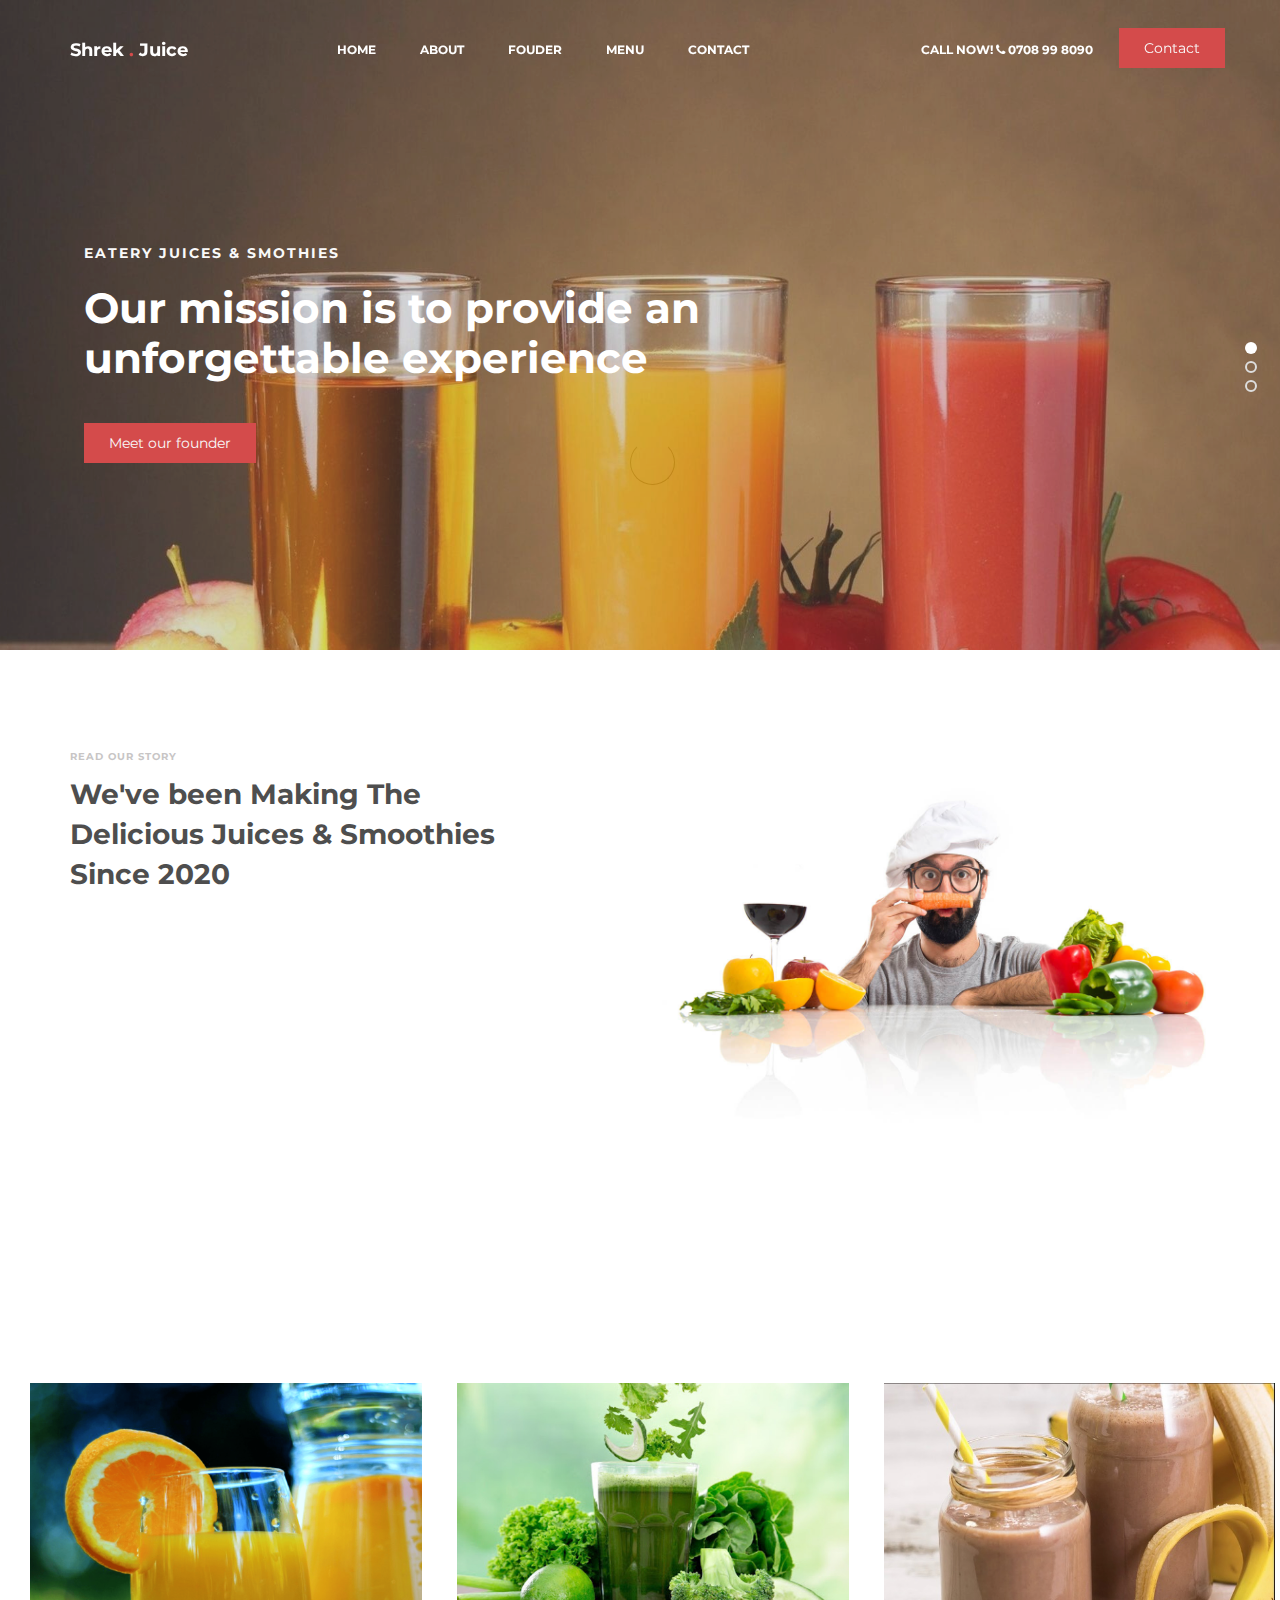
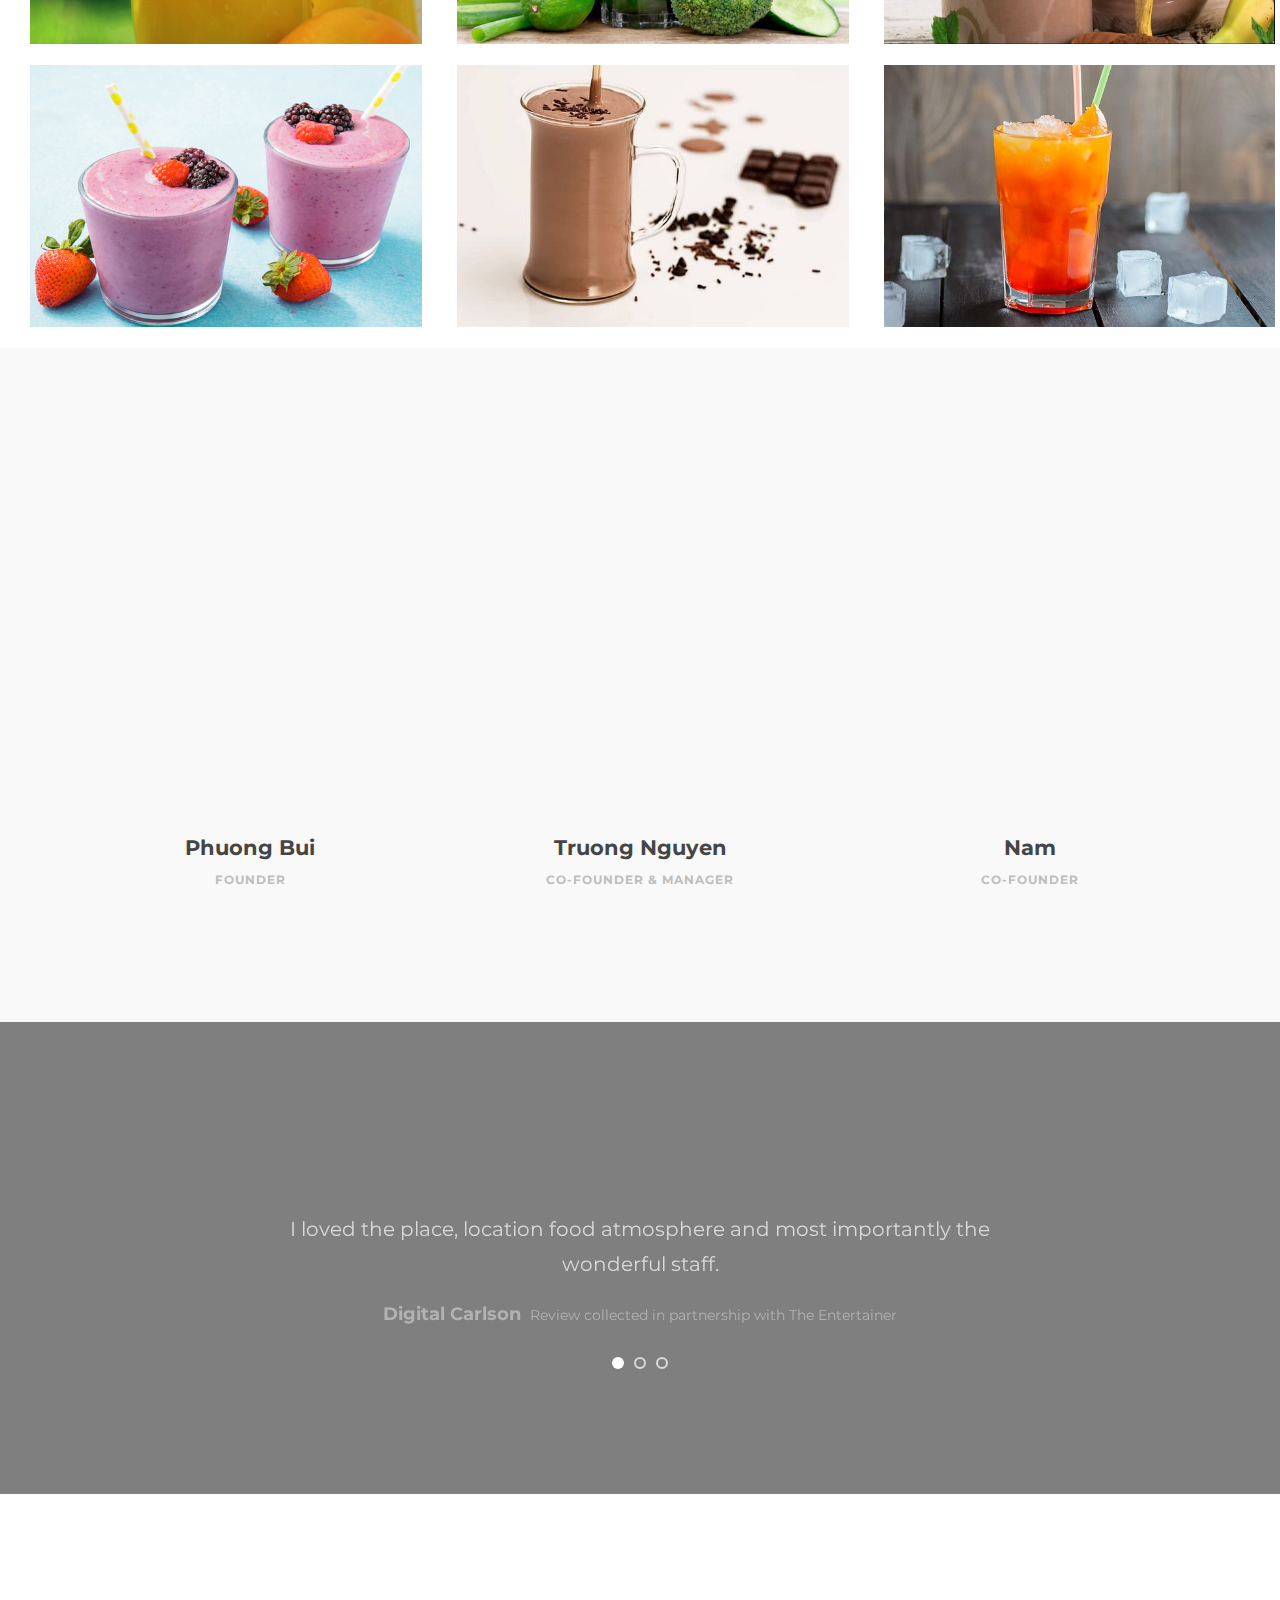
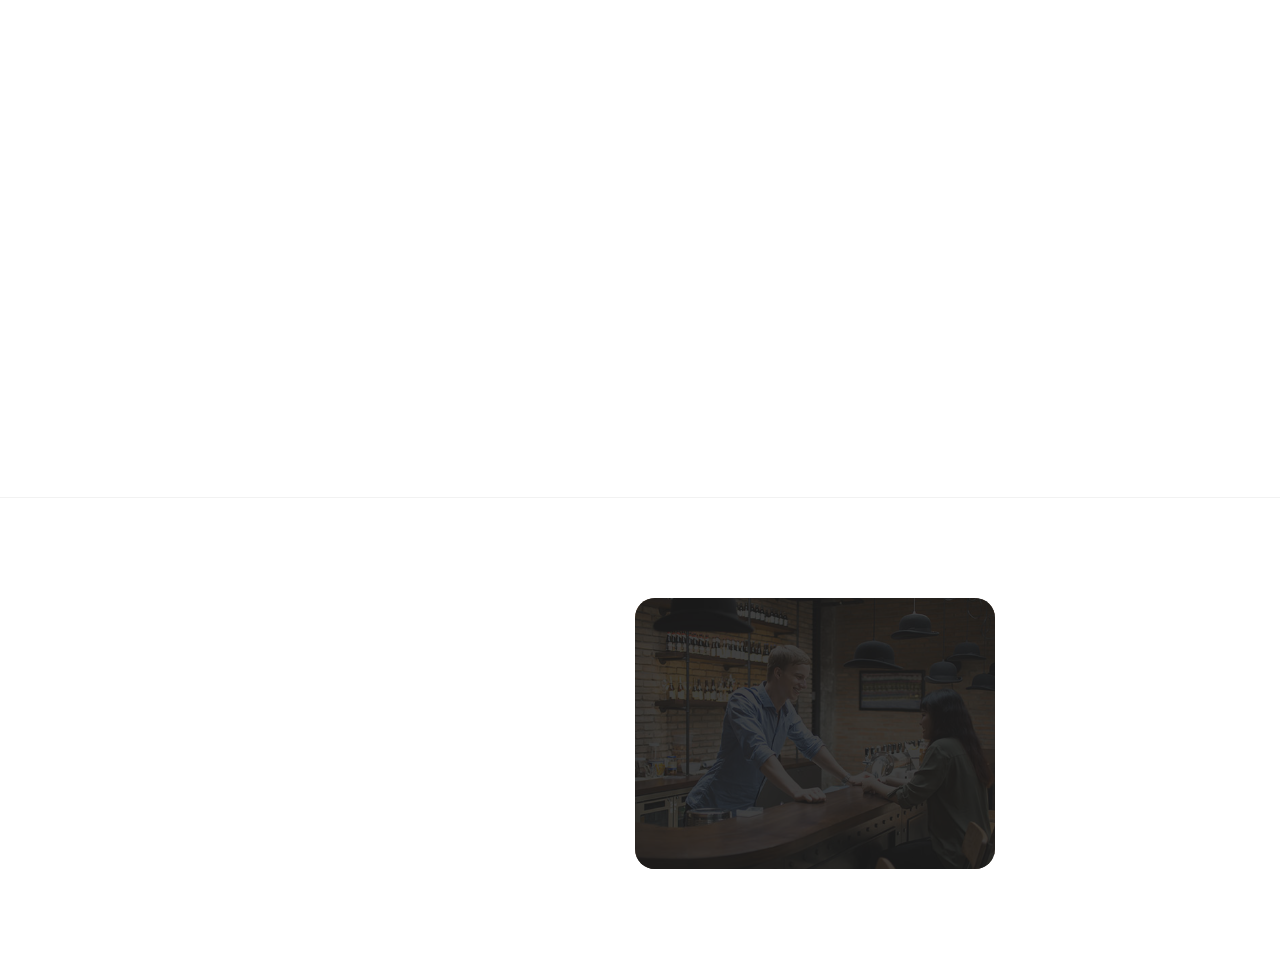
==== index.html @ e8991a2f "update lan 1 , Jan 18-2021" ====
<!DOCTYPE html>
<html lang="en">

<head>

    <title>Eatery Juices and Smoothies</title>
    <!-- 

Eatery Cafe Template 

http://www.templatemo.com/tm-515-eatery

-->
    <meta charset="UTF-8">
    <meta http-equiv="X-UA-Compatible" content="IE=Edge">
    <meta name="description" content="">
    <meta name="keywords" content="">
    <meta name="author" content="">
    <meta name="viewport" content="width=device-width, initial-scale=1, maximum-scale=1">

    <link rel="stylesheet" href="css/bootstrap.min.css">
    <link rel="stylesheet" href="css/font-awesome.min.css">
    <link rel="stylesheet" href="css/animate.css">
    <link rel="stylesheet" href="css/owl.carousel.css">
    <link rel="stylesheet" href="css/owl.theme.default.min.css">
    <link rel="stylesheet" href="css/magnific-popup.css">

    <!-- MAIN CSS -->
    <link rel="stylesheet" href="css/templatemo-style.css">

</head>

<body>

    <!-- PRE LOADER -->
    <section class="preloader">
        <div class="spinner">

            <span class="spinner-rotate"></span>

        </div>
    </section>


    <!-- MENU -->
    <section class="navbar custom-navbar navbar-fixed-top" role="navigation">
        <div class="container">

            <div class="navbar-header">
                <button class="navbar-toggle" data-toggle="collapse" data-target=".navbar-collapse">
                    <span class="icon icon-bar"></span>
                    <span class="icon icon-bar"></span>
                    <span class="icon icon-bar"></span>
                </button>

                <!-- lOGO TEXT HERE -->
                <a href="index.html" class="navbar-brand">Shrek <span>.</span> Juice</a>
            </div>

            <!-- MENU LINKS -->
            <div class="collapse navbar-collapse">
                <ul class="nav navbar-nav navbar-nav-first">
                    <li><a href="#home" class="smoothScroll">Home</a></li>
                    <li><a href="#about" class="smoothScroll">About</a></li>
                    <li><a href="#team" class="smoothScroll">Fouder</a></li>
                    <li><a href="#menu" class="smoothScroll">Menu</a></li>
                    <li><a href="#contact" class="smoothScroll">Contact</a></li>
                </ul>

                <ul class="nav navbar-nav navbar-right">
                    <li><a href="#">Call Now! <i class="fa fa-phone"></i> 0708 99 8090</a></li>
                    <a href="#footer" class="section-btn">Contact</a>
                </ul>
            </div>

        </div>
    </section>


    <!-- HOME -->
    <section id="home" class="slider" data-stellar-background-ratio="0.5">
        <div class="row">

            <div class="owl-carousel owl-theme">
                <div class="item item-first">
                    <div class="caption">
                        <div class="container">
                            <div class="col-md-8 col-sm-12">
                                <h3>Eatery Juices &amp; Smothies</h3>
                                <h1>Our mission is to provide an unforgettable experience</h1>
                                <a href="#team" class="section-btn btn btn-default smoothScroll">Meet our founder</a>
                            </div>
                        </div>
                    </div>
                </div>

                <div class="item item-second">
                    <div class="caption">
                        <div class="container">
                            <div class="col-md-8 col-sm-12">
                                <h3>Your Perfect Choice</h3>
                                <h1>The best Juice &amp; Smothies can be here too!</h1>
                                <a href="#menu" class="section-btn btn btn-default smoothScroll">Discover menu</a>
                            </div>
                        </div>
                    </div>
                </div>

                <div class="item item-third">
                    <div class="caption">
                        <div class="container">
                            <div class="col-md-8 col-sm-12">
                                <h3>New Restaurant in Town</h3>
                                <h1>Enjoy our special menus every Sunday and Friday</h1>
                                <a href="#contact" class="section-btn btn btn-default smoothScroll">Reservation</a>
                            </div>
                        </div>
                    </div>
                </div>
            </div>

        </div>
    </section>


    <!-- ABOUT -->
    <section id="about" data-stellar-background-ratio="0.5">
        <div class="container">
            <div class="row">

                <div class="col-md-6 col-sm-12">
                    <div class="about-info">
                        <div class="section-title wow fadeInUp" data-wow-delay="0.2s">
                            <h4>Read our story</h4>
                            <h2>We've been Making The Delicious Juices &amp; Smoothies Since 2020</h2>
                        </div>

                        <div class="wow fadeInUp" data-wow-delay="0.4s">
                            <p>At Shrek Juice,</p>
                            <p>We are more than just juice. We offer a variety of juices, smoothies, protein shakes,
                                mock tails and a variety of other healthy balanced juice options to support your healthy
                                lifestyle on the go. </p>
                            <p>We believe in the purity of produce. After all, it was mother nature herself that
                                provided us the cornucopia of colorful, nutritious juice.</p>
                        </div>
                    </div>
                </div>

                <div class="col-md-6 col-sm-12">
                    <div class="wow fadeInUp about-image" data-wow-delay="0.6s">
                        <img src="images/about-image.jpg" class="img-responsive" alt="">
                    </div>
                </div>

            </div>
        </div>
    </section>

    <!-- MENU-->
    <section id="menu" data-stellar-background-ratio="0.5">
        <div class="container">
            <div class="row">

                <div class="col-md-12 col-sm-12">
                    <div class="section-title wow fadeInUp" data-wow-delay="0.1s">
                        <h2>Our Menus</h2>
                        <h4>Juices Time &amp; Smoothies</h4>
                    </div>
                </div>

                <div class="col-md-4 col-sm-6">
                    <!-- MENU THUMB -->
                    <div class="menu-thumb">
                        <a href="juice.html">
                            <img src="images/fruitjuice.png" class="img-responsive" alt="">

                            <div class="menu-info">
                                <div class="menu-item">
                                    <h3>Fruit Juice</h3>
                                    <p>Orange / Tomato / Carrot</p>
                                </div>
                            </div>
                        </a>
                    </div>
                </div>

                <div class="col-md-4 col-sm-6">
                    <!-- MENU THUMB -->
                    <div class="menu-thumb">
                        <a href="Vegetables Juice.html">
                            <img src="images/vegetablejuice.jpg" class="img-responsive" alt="">

                            <div class="menu-info">
                                <div class="menu-item">
                                    <h3>Vegetables Juice</h3>
                                    <p>Lettuce / Watercress / Celery</p>
                                </div>
                            </div>
                        </a>
                    </div>
                </div>



                <div class="col-md-4 col-sm-6">
                    <!-- MENU THUMB -->
                    <div class="menu-thumb">
                        <a href="Protein.html">
                            <img src="images/proteinshake.jpg" class="img-responsive" alt="">

                            <div class="menu-info">
                                <div class="menu-item">
                                    <h3>Protein Shake</h3>
                                    <p>Chocolate Peanut Butter / Orange Dreamsicle</p>
                                </div>
                            </div>
                        </a>
                    </div>
                </div>

                <div class="col-md-4 col-sm-6">
                    <!-- MENU THUMB -->
                    <div class="menu-thumb">
                        <a href="Smoothie.html">
                            <img src="images/smothie.png" class="img-responsive" alt="">

                            <div class="menu-info">
                                <div class="menu-item">
                                    <h3>Smoothie</h3>
                                    <p>Strawberry / Banana / Avocado</p>
                                </div>
                                <div class="menu-price">
                                    <span>$34</span>
                                </div>
                            </div>
                        </a>
                    </div>
                </div>

                <div class="col-md-4 col-sm-6">
                    <!-- MENU THUMB -->
                    <div class="menu-thumb">
                        <a href="chocolate.html">
                            <img src="images/chocolate1.jpg" class="img-responsive" alt="">

                            <div class="menu-info">
                                <div class="menu-item">
                                    <h3>Chocolate Juice</h3>
                                    <p>Peppermint Hot Chocolate / Gingerbread Hot Cocoa</p>
                                </div>
                                <div class="menu-price">
                                    <span>$46</span>
                                </div>
                            </div>
                        </a>
                    </div>
                </div>

                <div class="col-md-4 col-sm-6">
                    <!-- MENU THUMB -->
                    <div class="menu-thumb">
                        <a href="moctaik.html" >
                            <img src="images/mocktail1.jpg" class="img-responsive" alt="">

                            <div class="menu-info">
                                <div class="menu-item">
                                    <h3>Mocktail</h3>
                                    <p>Cinderella / Virgin Mary / Bellini</p>
                                </div>
                                <div class="menu-price">
                                    <span>$30</span>
                                </div>
                            </div>
                        </a>
                    </div>
                </div>


            </div>
        </div>
    </section>

    <!-- TEAM -->
    <section id="team" data-stellar-background-ratio="0.5">
        <div class="container">
            <div class="row">

                <div class="col-md-12 col-sm-12">
                    <div class="section-title wow fadeInUp" data-wow-delay="0.1s">
                        <h2>Meet our founders</h2>
                        <h4>They are nice &amp; friendly</h4>
                    </div>
                </div>

                <div class="col-md-4 col-sm-4">
                    <div class="team-thumb wow fadeInUp" data-wow-delay="0.2s">
                        <img src="images/my.jpg" class="img-responsive" alt="" style="width: 100%;">
                        <div class="team-hover">
                            <div class="team-item">
                                <h4>Everyone says that I am a very active and energetic</h4>
                                <ul class="social-icon">
                                    <li><a href="#" class="fa fa-linkedin-square"></a></li>
                                    <li><a href="#" class="fa fa-envelope-o"></a></li>
                                </ul>
                            </div>
                        </div>
                    </div>
                    <div class="team-info">
                        <h3>Phuong Bui</h3>
                        <p>Founder</p>
                    </div>
                </div>

                <div class="col-md-4 col-sm-4">
                    <div class="team-thumb wow fadeInUp" data-wow-delay="0.4s">
                        <img src="images/truong1.jpg" class="img-responsive" alt="" style="width: 100%;">
                        <div class="team-hover">
                            <div class="team-item">
                                <h4>Will definitely improve myself,work more hard to pursue a dream</h4>
                                <ul class="social-icon">
                                    <li><a href="#" class="fa fa-instagram"></a></li>
                                    <li><a href="#" class="fa fa-flickr"></a></li>
                                </ul>
                            </div>
                        </div>
                    </div>
                    <div class="team-info">
                        <h3>Truong Nguyen</h3>
                        <p>Co-Founder &amp; Manager</p>
                    </div>
                </div>

                <div class="col-md-4 col-sm-4">
                    <div class="team-thumb wow fadeInUp" data-wow-delay="0.6s">
                        <img src="images/nam1.jpg" class="img-responsive" alt="" style="width: 100%;">
                        <div class="team-hover">
                            <div class="team-item">
                                <h4>Careful and hard-working </h4>
                                <ul class="social-icon">
                                    <li><a href="#" class="fa fa-github"></a></li>
                                    <li><a href="#" class="fa fa-google"></a></li>
                                </ul>
                            </div>
                        </div>
                    </div>
                    <div class="team-info">
                        <h3>Nam</h3>
                        <p>Co-Founder</p>
                    </div>
                </div>

            </div>
        </div>
    </section>


    <!-- Feedback -->
    <section id="testimonial" data-stellar-background-ratio="0.5">
        <div class="overlay"></div>
        <div class="container">
            <div class="row">

                <div class="col-md-12 col-sm-12">
                    <div class="section-title wow fadeInUp" data-wow-delay="0.1s">
                        <h2>Feedback</h2>
                    </div>
                </div>

                <div class="col-md-offset-2 col-md-8 col-sm-12">
                    <div class="owl-carousel owl-theme">
                        <div class="item">
                            <p>I loved the place, location food atmosphere and most importantly the wonderful staff.</p>
                            <div class="tst-author">
                                <h4>Digital Carlson</h4>
                                <span>Review collected in partnership with The Entertainer</span>
                            </div>
                        </div>

                        <div class="item">
                            <p>Staff was very courteous and understood how to deal with customers very well.</p>
                            <div class="tst-author">
                                <h4>Johnny Stephen</h4>
                                <span>This review is the subjective opinion of a TripAdvisor member</span>
                            </div>
                        </div>

                        <div class="item">
                            <p>When everywhere else was a disappointment this place is family friendly with kids
                                amusement and great juice for adults.</p>
                            <div class="tst-author">
                                <h4>Jessie White</h4>
                                <span>Farriers International All Day Dining Restaurant</span>
                            </div>
                        </div>

                    </div>
                </div>

            </div>
        </div>
    </section>


    <!-- CONTACT -->
    <section id="contact" data-stellar-background-ratio="0.5">
        <div class="container">
            <div class="row">
                <!-- How to change your own map point
            1. Go to Google Maps
            2. Click on your location point
            3. Click "Share" and choose "Embed map" tab
            4. Copy only URL and paste it within the src="" field below
	-->
                <div class="wow fadeInUp col-md-6 col-sm-12" data-wow-delay="0.4s">
                    <div id="google-map">
                        <iframe
                            src="https://www.google.com/maps/embed?pb=!1m18!1m12!1m3!1d3919.3193500366874!2d106.66408561525233!3d10.78683479231452!2m3!1f0!2f0!3f0!3m2!1i1024!2i768!4f13.1!3m3!1m2!1s0x31752ed2392c44df%3A0xd2ecb62e0d050fe9!2sFPT-Aptech%20Computer%20Education%20HCM!5e0!3m2!1svi!2s!4v1609267641602!5m2!1svi!2s"
                            allowfullscreen></iframe>
                    </div>
                </div>

                <div class="col-md-6 col-sm-12">

                    <div class="col-md-12 col-sm-12">
                        <div class="section-title wow fadeInUp" data-wow-delay="0.1s">
                            <h2>Contact Us</h2>
                        </div>
                    </div>

                    <!-- CONTACT FORM -->
                    <form action="#" method="post" class="wow fadeInUp" id="contact-form" role="form"
                        data-wow-delay="0.8s">

                        <!-- IF MAIL SENT SUCCESSFUL  // connect this with custom JS -->
                        <h6 class="text-success">Your message has been sent successfully.</h6>

                        <!-- IF MAIL NOT SENT -->
                        <h6 class="text-danger">E-mail must be valid and message must be longer than 1 character.</h6>

                        <div class="col-md-6 col-sm-6">
                            <input type="text" class="form-control" id="cf-name" name="name" placeholder="Full name">
                        </div>

                        <div class="col-md-6 col-sm-6">
                            <input type="email" class="form-control" id="cf-email" name="email"
                                placeholder="Email address">
                        </div>

                        <div class="col-md-12 col-sm-12">
                            <input type="text" class="form-control" id="cf-subject" name="subject"
                                placeholder="Subject">

                            <textarea class="form-control" rows="6" id="cf-message" name="message"
                                placeholder="Tell about your project"></textarea>

                            <button type="submit" class="form-control" id="cf-submit" name="submit">Send
                                Message</button>
                        </div>
                    </form>
                </div>

            </div>
        </div>
    </section>


    <!-- FOOTER -->
    <footer id="footer" data-stellar-background-ratio="0.5">
        <div class="container">
            <div class="row">

                <div class="col-md-3 col-sm-8">
                    <div class="footer-info">
                        <div class="section-title">
                            <h2 class="wow fadeInUp" data-wow-delay="0.2s">Find us</h2>
                        </div>
                        <address class="wow fadeInUp" data-wow-delay="0.4s">
                            <p>590 Cách Mạng Tháng Tám,<br> Phường 11, Quận 3, Thành phố Hồ Chí Minh 723564</p>
                        </address>
                    </div>
                </div>

                <div class="col-md-3 col-sm-8">
                    <div class="footer-info">
                        <div class="section-title">
                            <h2 class="wow fadeInUp" data-wow-delay="0.2s">Reservation</h2>
                        </div>
                        <address class="wow fadeInUp" data-wow-delay="0.4s">
                            <p>0708-99-8090 | 08-9999-3674</p>
                            <p><a href="shrekjuice@company.com">shrekjuice@company.com</a></p>
                            <p>LINE: 1900 1221 | 24/7 </p>
                        </address>
                    </div>
                </div>

                <div class="col-md-4 col-sm-8">
                    <div class="footer-info footer-open-hour">
                        <div class="section-title">
                            <h2 class="wow fadeInUp" data-wow-delay="0.2s">Open Hours</h2>
                        </div>
                        <div class="wow fadeInUp" data-wow-delay="0.4s">
                            <p>Monday: Closed</p>
                            <div>
                                <strong>Tuesday to Friday</strong>
                                <p>7:00 AM - 9:00 PM</p>
                            </div>
                            <div>
                                <strong>Saturday - Sunday</strong>
                                <p>11:00 AM - 10:00 PM</p>
                            </div>
                        </div>
                    </div>
                </div>

                <div class="col-md-2 col-sm-4">
                    <ul class="wow fadeInUp social-icon" data-wow-delay="0.4s">
                        <li><a href="#" class="fa fa-facebook-square" attr="facebook icon"></a></li>
                        <li><a href="#" class="fa fa-twitter"></a></li>
                        <li><a href="#" class="fa fa-instagram"></a></li>
                        <li><a href="#" class="fa fa-google"></a></li>
                    </ul>

                    <div class="wow fadeInUp copyright-text" data-wow-delay="0.8s">
                        <p><br>Copyright &copy; 2020 <br>Shrek Juice Co-op
                        </p>
                    </div>
                </div>

            </div>
        </div>
    </footer>


    <!-- SCRIPTS -->
    <script src="js/jquery.js"></script>
    <script src="js/bootstrap.min.js"></script>
    <script src="js/jquery.stellar.min.js"></script>
    <script src="js/wow.min.js"></script>
    <script src="js/owl.carousel.min.js"></script>
    <script src="js/jquery.magnific-popup.min.js"></script>
    <script src="js/smoothscroll.js"></script>
    <script src="js/custom.js"></script>

</body>

</html>
---- css/templatemo-style.css ----
/*

Eatery Cafe Template 

http://www.templatemo.com/tm-515-eatery

*/

  @import url('https://fonts.googleapis.com/css?family=Montserrat:400,700');

  body {
    background: #ffffff;
    font-family: 'Montserrat', sans-serif;
    overflow-x: hidden;
  }



  /*---------------------------------------
     TYPOGRAPHY              
  -----------------------------------------*/

  h1,h2,h3,h4,h5,h6 {
    font-weight: bold;
    line-height: inherit;
  }

  h1 {
    color: #252525;
    font-size: 3em;
    line-height: 50px;
  }

  h2 {
    color: #353535;
    font-size: 2em;
    padding-bottom: 10px;
  }

  h3 {
    font-size: 1.5em;
    margin-bottom: 0;
  }

  h3,
  h3 a {
    color: #454545;
  }

  p {
    color: #757575;
    font-size: 14px;
    font-weight: normal;
    line-height: 24px;
  }



  /*---------------------------------------
     GENERAL               
  -----------------------------------------*/

  html{
    -webkit-font-smoothing: antialiased;
  }

  a {
    color: #252525;
    -webkit-transition: 0.5s;
    transition: 0.5s;
    text-decoration: none !important;
  }

  a:hover, a:active, a:focus {
    color: #ce3232;
    outline: none;
  }

  ::-webkit-scrollbar{
    width: 8px;
    height: 8px;
  }

  ::-webkit-scrollbar-thumb {
    cursor: pointer;
    background: #000000;
  }

  .section-title {
    padding-bottom: 40px;
  }

  .section-title h2 {
    margin: 0;
  }

  .section-title h4 {
    color: #bfbdbd;
    font-size: 10px;
    letter-spacing: 1px;
    text-transform: uppercase;
    margin-top: 0;
  }

  .overlay {
    background: rgba(0,0,0,0.5);
    position: absolute;
    top: 0;
    right: 0;
    bottom: 0;
    left: 0;
    width: 100%;
    height: 100%;
  }

  section {
    position: relative;
    padding: 100px 0;
  }

  #team, 
  #menu,
  #testimonial {
    text-align: center;
  }

  .about-image img,
  .team-thumb img {
    width: 100%;
  }
  
  #google-map iframe {
    border: 0;
    width: 100%;
    height: 390px;
  }



  /*---------------------------------------
     BUTTONS               
  -----------------------------------------*/

  .section-btn {
    background: #ce3232;
    border-radius: 0;
    border: 0;
    color: #f9f9f9;
    font-size: inherit;
    font-weight: normal;
    padding: 10px 25px;
    transition: 0.5s 0.2s;
  }



  /*---------------------------------------
       PRE LOADER              
  -----------------------------------------*/

  .preloader {
    position: fixed;
    top: 0;
    left: 0;
    width: 100%;
    height: 100%;
    z-index: 99999;
    display: flex;
    flex-flow: row nowrap;
    justify-content: center;
    align-items: center;
    background: none repeat scroll 0 0 #ffffff;
  }

  .spinner {
    border: 1px solid transparent;
    border-radius: 3px;
    position: relative;
  }

  .spinner:before {
    content: '';
    box-sizing: border-box;
    position: absolute;
    top: 50%;
    left: 50%;
    width: 45px;
    height: 45px;
    margin-top: -10px;
    margin-left: -10px;
    border-radius: 50%;
    border: 1px solid #575757;
    border-top-color: #ffffff;
    animation: spinner .9s linear infinite;
  }

  @-webkit-@keyframes spinner {
    to {transform: rotate(360deg);}
  }

  @keyframes spinner {
    to {transform: rotate(360deg);}
  }



  /*---------------------------------------
      MENU              
  -----------------------------------------*/

  .custom-navbar {
    border: none;
    margin-bottom: 0;
    padding: 25px 0;
  }

  .custom-navbar .navbar-brand {
    color: #ffffff;
    font-size: 18px;
    font-weight: bold;
  }

  .custom-navbar .navbar-brand span {
    color: #ce3232;
  }

  .top-nav-collapse {
    background: #ffffff;
  }

  .custom-navbar .navbar-nav.navbar-nav-first {
    margin-left: 8em;
  }

  .custom-navbar .navbar-nav.navbar-right li a {
    padding-right: 12px;
    padding-left: 12px;
  }

  .custom-navbar .navbar-nav.navbar-right .section-btn {
    display: inline-block;
    margin: 0.2em 0 0 1em;
  }

  .custom-navbar .navbar-nav.navbar-right .section-btn:hover {
    background: #292929;
    color: #ffffff;
  }

  .custom-navbar .navbar-nav.navbar-right .section-btn:focus {
    color: #ffffff;
  }

  .custom-navbar .navbar-nav.navbar-right .section-btn a {
    padding: 10px 25px;
  }

  .custom-navbar .nav .section-btn a:hover {
    color: #ffffff;
  }

  .custom-navbar .nav li a {
    font-size: 12px;
    font-weight: bold;
    color: #ffffff;
    padding-right: 22px;
    padding-left: 22px;
    text-transform: uppercase;
  }

  .custom-navbar .nav li a:hover {
    background: transparent;
    color: #ce3232;
  }

  .custom-navbar .navbar-nav > li > a:hover,
  .custom-navbar .navbar-nav > li > a:focus {
    background-color: transparent;
  }

  .custom-navbar .nav li.active > a {
    background-color: transparent;
    color: #ce3232;
  }

  .custom-navbar .navbar-toggle {
    border: none;
    padding-top: 10px;
  }

  .custom-navbar .navbar-toggle {
    background-color: transparent;
  }

  .custom-navbar .navbar-toggle .icon-bar {
    background: #252525;
    border-color: transparent;
  }

  @media(min-width:768px) {
    .custom-navbar {
      border-bottom: 0;
      background: 0 0; 
    }

    .custom-navbar.top-nav-collapse {
      background: #ffffff;
      -webkit-box-shadow: 0 1px 30px rgba(0, 0, 0, 0.1);
      -moz-box-shadow: 0 1px 30px rgba(0, 0, 0, 0.1);
      box-shadow: 0 1px 30px rgba(0, 0, 0, 0.1);
      padding: 12px 0;
    }

    .top-nav-collapse .navbar-brand {
      color: #454545;
    }

    .top-nav-collapse .nav li a {
      color: #575757;
    }

    .top-nav-collapse .nav .section-btn a {
      color: #ffffff;
    }
  }



  /*---------------------------------------
      HOME              
  -----------------------------------------*/

  #home {
    padding: 0;
  }

  #home h1 {
    color: #ffffff;
    padding-bottom: 30px;
  }

  #home h3 {
    color: #f9f9f9;
    font-size: 14px;
    line-height: inherit;
    letter-spacing: 2px;
    text-transform: uppercase;
    margin: 0;
  }

  @media (min-width: 768px) {
    .slider .col-md-8 {
      padding-left: 0;
    }
  }

  .slider .owl-dots {
    position: absolute;
    top: 50%;
    right: 2em;
    justify-content: center;
  }

  .owl-theme .owl-dots .owl-dot {
    display: block;
  }

  .owl-theme .owl-dots .owl-dot span {
    width: 12px;
    height: 12px;
    margin: 7px 10px;
    border: 2px solid #d9d9d9;
    background: transparent;
    display: block;
    -webkit-backface-visibility: visible;
    transition: opacity 200ms ease;
    border-radius: 30px;
  }

  .owl-theme .owl-dots .owl-dot.active span, .owl-theme .owl-dots .owl-dot:hover span {
    background-color: #ffffff;
    border-color: transparent;
  }

  .slider .caption {
    display: flex;
    justify-content: center;
    flex-direction: column;
    text-align: left;
    background-color: rgba(20,20,20,0.2);
    height: 100%;
    color: #fff;
    cursor: e-resize;
    padding: 4em 0 0 2em;
  }

  .slider .item {
    background-position: inherit;
    background-repeat: no-repeat;
    background-attachment: local;
    background-size: cover;
    height: 650px;
  }

  .slider .item-first {
    background-image: url(../images/silder-1.jpg);
  }

  .slider .item-second {
    background-image: url(../images/slider-3.jpg);
  }

  .slider .item-third {
    background-image: url(../images/orange-juice.jpg);
  }

  .slider .item-second .section-btn {
    background: #292929;
  }

  .slider .item-second .section-btn:hover {
    background: #ffffff;
  }

  .slider .item-third .section-btn {
    background: transparent;
    border: 1px solid #ffffff;
  }

  .slider .item-third .section-btn:hover,
  .slider .item-third .section-btn:focus {
    background: #ce3232;
    border-color: transparent;
    color: #ffffff;
  }



  /*---------------------------------------
      ABOUT              
  -----------------------------------------*/

  #about {
    padding-bottom: 0;
  }

  .about-info {
    padding: 0 6em 5em 0;
  }

  .about-info .section-title {
    padding-bottom: 20px;
  }

  .about-image {
    position: absolute;
  }



  /*---------------------------------------
      TEAM              
  -----------------------------------------*/

  #team {
    background: #f9f9f9;
  }

  .team-thumb {
    position: relative;
    overflow: hidden;
    cursor: pointer;
  }

  .team-info {
    padding: 10px 30px 20px 30px;
  }

  .team-thumb .team-hover {
    position: absolute;
    background: #1c1c1c;
    width: 100%;
    height: 100%;
    top: 0;
    right: 0;
    bottom: 0;
    left: 0;
    text-align: center;
    opacity: 0;
    transform: translateY(100%);
    transition: 0.5s 0.2s;
  }

  .team-thumb:hover .team-hover {
    opacity: 0.95;
    transition-delay: 0.3s;
    transform: translateY(0);
  }

  .team-thumb img { width: 50%;
    transition: 0.5s 0.2s;
  }

  .team-thumb:hover img {
    transform: scale(1.2);
  }

  .team-thumb .social-icon li a {
    background: #292929;
    border-radius: 100%;
    width: 50px;
    height: 50px;
    line-height: 50px;
    color: #d9d9d9;
    font-size: 20px;
    margin: 15px 5px 0 5px;
  }

  .team-thumb .team-item {
    position: absolute;
    top: 50%;
    left: 50%;
    -webkit-transform: translate(-50%,-50%);
    -moz-transform: translate(-50%,-50%);
    transform: translate(-50%,-50%);
  }

  .team-item h4 {
    color: #ffffff;
  }

  .team-info p {
    color: #bfbdbd;
    font-size: 12px;
    font-weight: bold;
    letter-spacing: 1px;
    text-transform: uppercase;
    margin-top: 5px;
  }



  /*---------------------------------------
     MENU              
  -----------------------------------------*/

  #menu {
    padding-bottom: 0;
  }

  #menu .container {
    width: 100%;
  }

  #menu .col-md-4 {
    margin: 0;
    padding: 0;
  }

  .menu-thumb img {
    margin-left: 7%;
    margin-bottom: 5%;
    width: 90%;
    transition: 0.5s;
  }

  .menu-thumb:hover img {
    transform: scale(1.15);
  }

  #menu .menu-thumb {
    overflow: hidden;
    position: relative;
    cursor: pointer;
    width: 102%;
  }

  .menu-thumb .menu-info {
    position: absolute;
    top: 60%;
    left: 0px;
    right: 0px;
    bottom: 0px;
    text-align: left;
    padding: 25px 30px;
    transition: 0.5s 0.2s;
  }

  .menu-info .menu-item {
    float: left;
  }

  .menu-info .menu-price {
    float: right;
  }

  .menu-info .menu-price span {
    font-size: 20px;
    font-weight: bold;
    line-height: normal;
    display: block;
    margin-top: 10px;
  }

  .menu-thumb .menu-info h3,
  .menu-thumb .menu-info p,
  .menu-thumb .menu-info span {
    transform: translateY(100%);
    opacity: 0;
    display: block;
    transition: 0.5s 0.2s;
    color: #ffffff;
    z-index: 2;
    position: relative;
  }

  .menu-thumb .menu-info h3 {
    margin-top: 0;
  }

  .menu-thumb .menu-info p {
    color: #d9d9d9;
    text-transform: uppercase;
    font-size: 10px;
    font-weight: bold;
    letter-spacing: 1px;
  }

  .menu-thumb:hover .menu-info h3,
  .menu-thumb:hover .menu-info p,
  .menu-thumb:hover .menu-info span {
    transform: translateY(0px);
    opacity: 1;
  }

  .menu-thumb:hover .menu-info {
    background: rgba(0,0,0,0.8);
  }



  /*---------------------------------------
      TESTIMONIAL             
  -----------------------------------------*/

  #testimonial {
    background: url('../images/feedback1.jpg') center center no-repeat;
    background-size: cover;
  }

  #testimonial .owl-dots {
    position: relative;
    top: 0;
    right: 0;
    justify-content: center;
  }

  #testimonial .owl-theme .owl-dots .owl-dot,
  #testimonial .owl-theme .owl-dots .owl-dot span {
    display: inline-block;
  }

  #testimonial .owl-theme .owl-dots .owl-dot span {
    margin: 20px 5px;
  }

  #testimonial h2 {
    color: #ffffff;
  }

  #testimonial p,
  .tst-author h4,
  .tst-author span {
    display: inline;
  }

  #testimonial p {
    color: #d9d9d9;
    font-size: 20px;
    line-height: 35px;
  }

  .tst-author {
    margin-top: 20px;
  }

  .tst-author h4,
  .tst-author span {
    color: #b2b2b2;
  }

  .tst-author span {
    margin-left: 5px;
  }



  /*---------------------------------------
      CONTACT             
  -----------------------------------------*/

  #contact .section-title {
    padding-bottom: 0;
  }

  #contact .text-success,
  #contact .text-danger {
    display: none;
  }

  #contact .form-control {
    background: transparent;
    border: 0;
    border-bottom: 1px solid #dddddd;
    border-radius: 0;
    box-shadow: none;
    font-size: 14px;
    font-weight: normal;
    margin-bottom: 15px;
    transition: all ease-in-out 0.4s;
  }

  #contact .form-control:hover,
  #contact .form-control:focus {
    border-bottom-color: #c9c9c9;
  }

  #contact input {
    height: 55px;
  }

  #contact button#cf-submit {
    background: #ce3232;
    border-radius: 0;
    border: 0;
    color: #ffffff;
    font-weight: bold;
    height: 50px;
  }

  #contact button#cf-submit:hover {
    background: #292929;
    color: #ffffff;
  }



  /*---------------------------------------
     FOOTER              
  -----------------------------------------*/

  footer {
    border-top: 1px solid rgba(0,0,0,0.05);
    padding: 120px 0;
    padding-bottom: 80px;
  }

  footer .section-title {
    padding-bottom: 10px;
  }

  footer h2 {
    font-size: 20px;
  }

  footer a,
  footer p {
    color: #909090;
  }

  footer strong {
    color: #d9d9d9;
  }

  footer address p {
    margin-bottom: 0;
  }

  .footer-info,
  footer .social-icon {
    margin-top: 20px;
  }

  .footer-open-hour {
    background: #ce3232;
    background: url('../images/footer-open-hour-bg.jpg') center center no-repeat;
    background-size: cover;
    border-radius: 20px;
    margin-top: 0;
    padding: 40px 0 40px 80px;
    overflow: hidden;
    position: relative;
    z-index: 22;
    right: 20px;
    bottom: 20px;
  }

  .footer-open-hour::after {
    background: rgba(29,29,29,0.85);
    content: "";
    position: absolute;
    top: 0;
    right: 0;
    bottom: 0;
    left: 0;
    width: 100%;
    height: 100%;
    z-index: -2222;
  }

  .footer-open-hour h2 {
    color: #ffffff;
  }

  .footer-open-hour p {
    color: #d9d9d9;
  }

  .footer-open-hour strong {
    color: #f9f9f9;
  }



  /*---------------------------------------
     SOCIAL ICON              
  -----------------------------------------*/

  .social-icon {
    position: relative;
    padding: 0;
    margin: 0;
  }

  .social-icon li {
    display: inline-block;
    list-style: none;
    margin-bottom: 5px;
  }

  .social-icon li a {
    border-radius: 100px;
    color: #ce3232;
    font-size: 15px;
    width: 35px;
    height: 35px;
    line-height: 35px;
    text-decoration: none;
    text-align: center;
    transition: all 0.4s ease-in-out;
    position: relative;
  }

  .social-icon li a:hover {
    background: #ce3232;
    color: #ffffff;
  }



  /*---------------------------------------
     RESPONSIVE STYLES              
  -----------------------------------------*/

  @media screen and (max-width: 1170px) {
    .custom-navbar .navbar-nav.navbar-nav-first {
      margin-left: inherit;
    }
  }


  @media only screen and (max-width: 1200px) {
    .about-info {
      padding-right: 0;
    }

    .about-image {
      position: relative;
    }
  }


  @media only screen and (max-width: 992px) {
    section {
      padding: 60px 0;
    }

    .custom-navbar .section-btn {
      margin-left: 1em;
    }

    .slider .item {
      background-position: center;
    }

    .about-info {
      padding: 0;
    }

    .team-info {
      margin-bottom: 50px;
    }

    #menu .menu-thumb {
      width: 103%;
    }

    #testimonial {
      background-position: 50% 0 !important;
    }

    #google-map,
    .footer-info {
      margin-bottom: 50px;
    }
  }


  @media only screen and (min-width: 768px) and (max-width: 991px) {
    .custom-navbar .nav li a {
      padding-right: 10px;
      padding-left: 10px;
    }
  }

  @media only screen and (max-width: 767px) {
    h1 {
      font-size: 2.5em;
    }

    h1,h2,h3 {
      line-height: normal;
    }

    .custom-navbar {
      background: #ffffff;
      -webkit-box-shadow: 0 1px 30px rgba(0, 0, 0, 0.1);
      -moz-box-shadow: 0 1px 30px rgba(0, 0, 0, 0.1);
      box-shadow: 0 1px 30px rgba(0, 0, 0, 0.1);
      padding: 10px 0;
      text-align: center;
    }

    .custom-navbar .nav li a {
      line-height: normal;
      padding: 10px;
    }

    .custom-navbar .navbar-brand,
    .top-nav-collapse .navbar-brand {
      color: #252525;
      font-weight: 600;
    }

    .custom-navbar .nav li a,
    .top-nav-collapse .nav li a {
      color: #575757;
    }

    .custom-navbar .navbar-nav.navbar-right li {
      display: inline-block;
    }

    .custom-navbar .navbar-nav.navbar-right .section-btn {
      display: block !important;
      width: 50%;
      margin: 10px auto 10px auto;
      padding: 10px;
    }

    .custom-navbar .section-btn a {
      color: #ffffff !important;
    }

    .slider .caption {
      padding: 0;
    }

    .menu-thumb .menu-info {
      top: 80%;
    }

    footer {
      padding: 60px 0;
      padding-bottom: 60px;
    }

    .footer-open-hour {
      right: 0;
      bottom: 0;
      margin-top: 30px;
    }
  }


  @media only screen and (max-width: 580px) {
    h1 {
      font-size: 2.1em;
    }

    h2 {
      font-size: 1.8em;
    }

    .menu-thumb .menu-info {
      top: 60%;
    }
  }
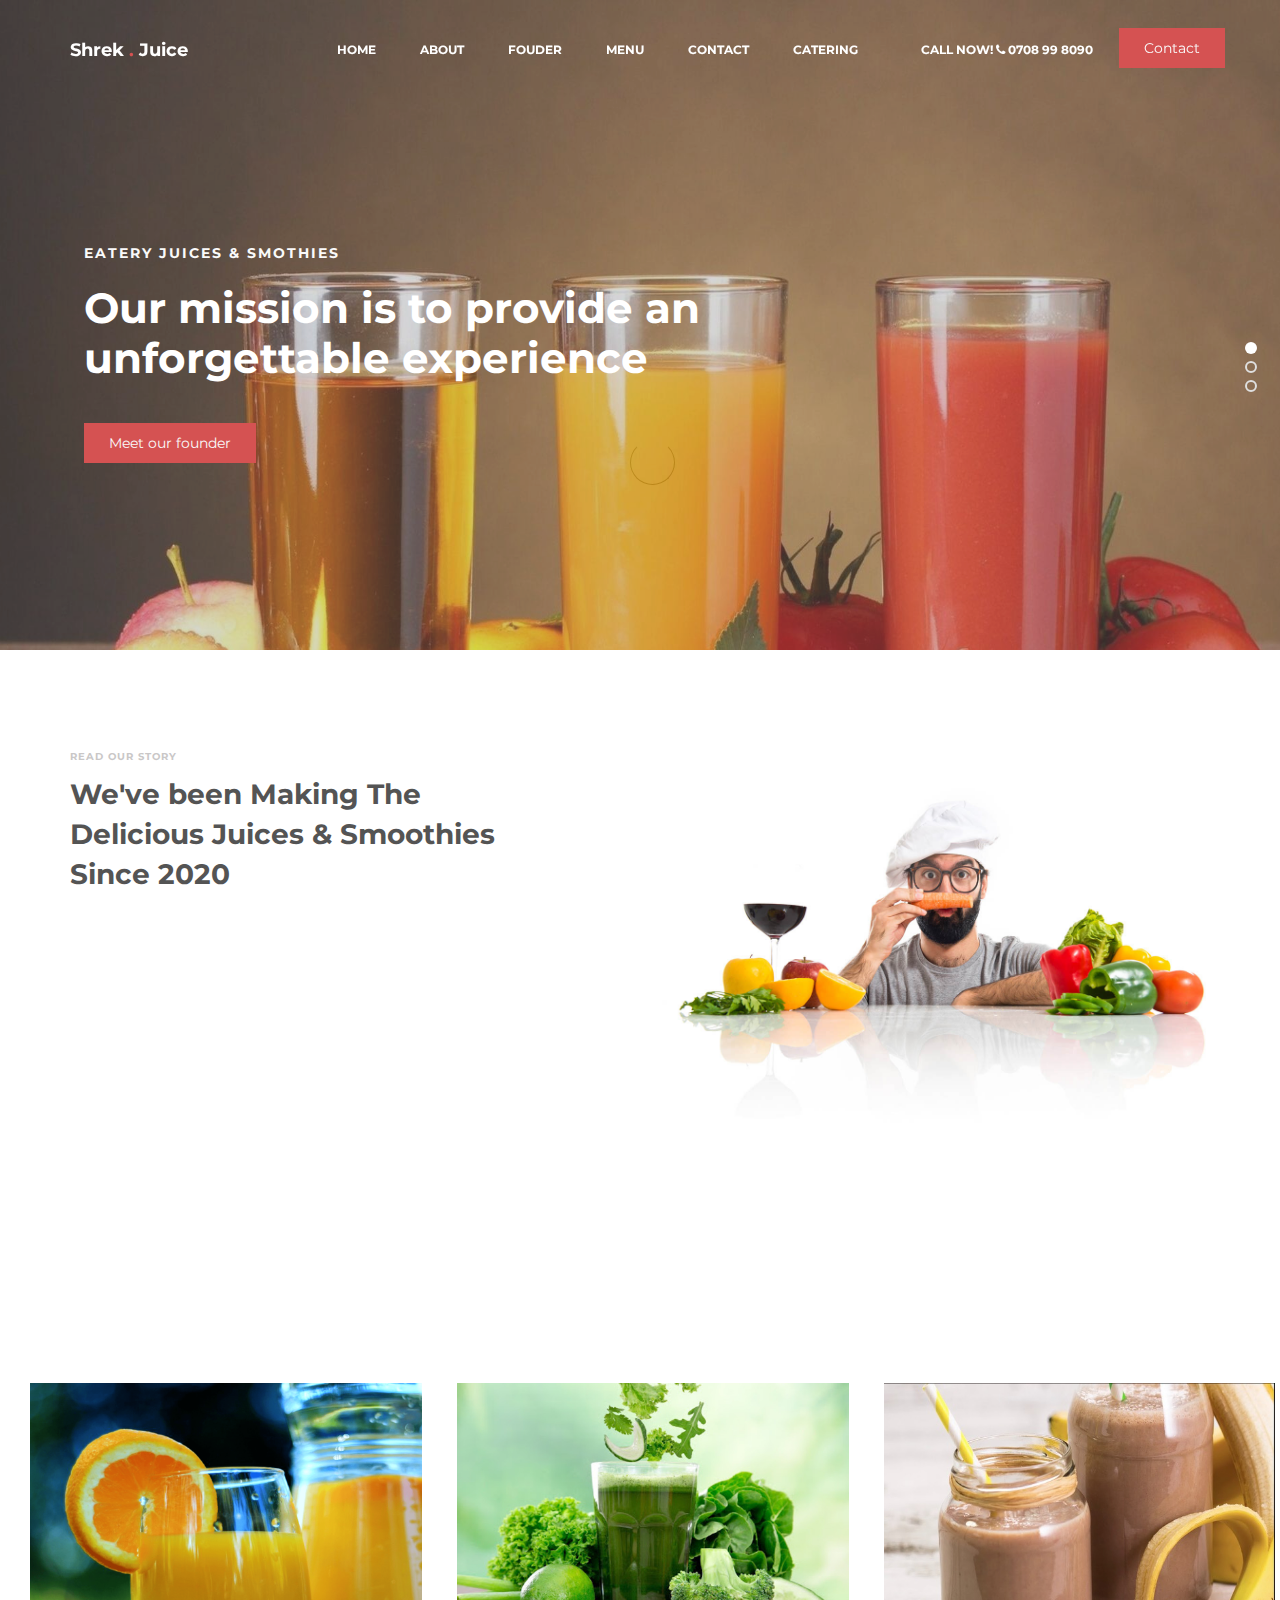
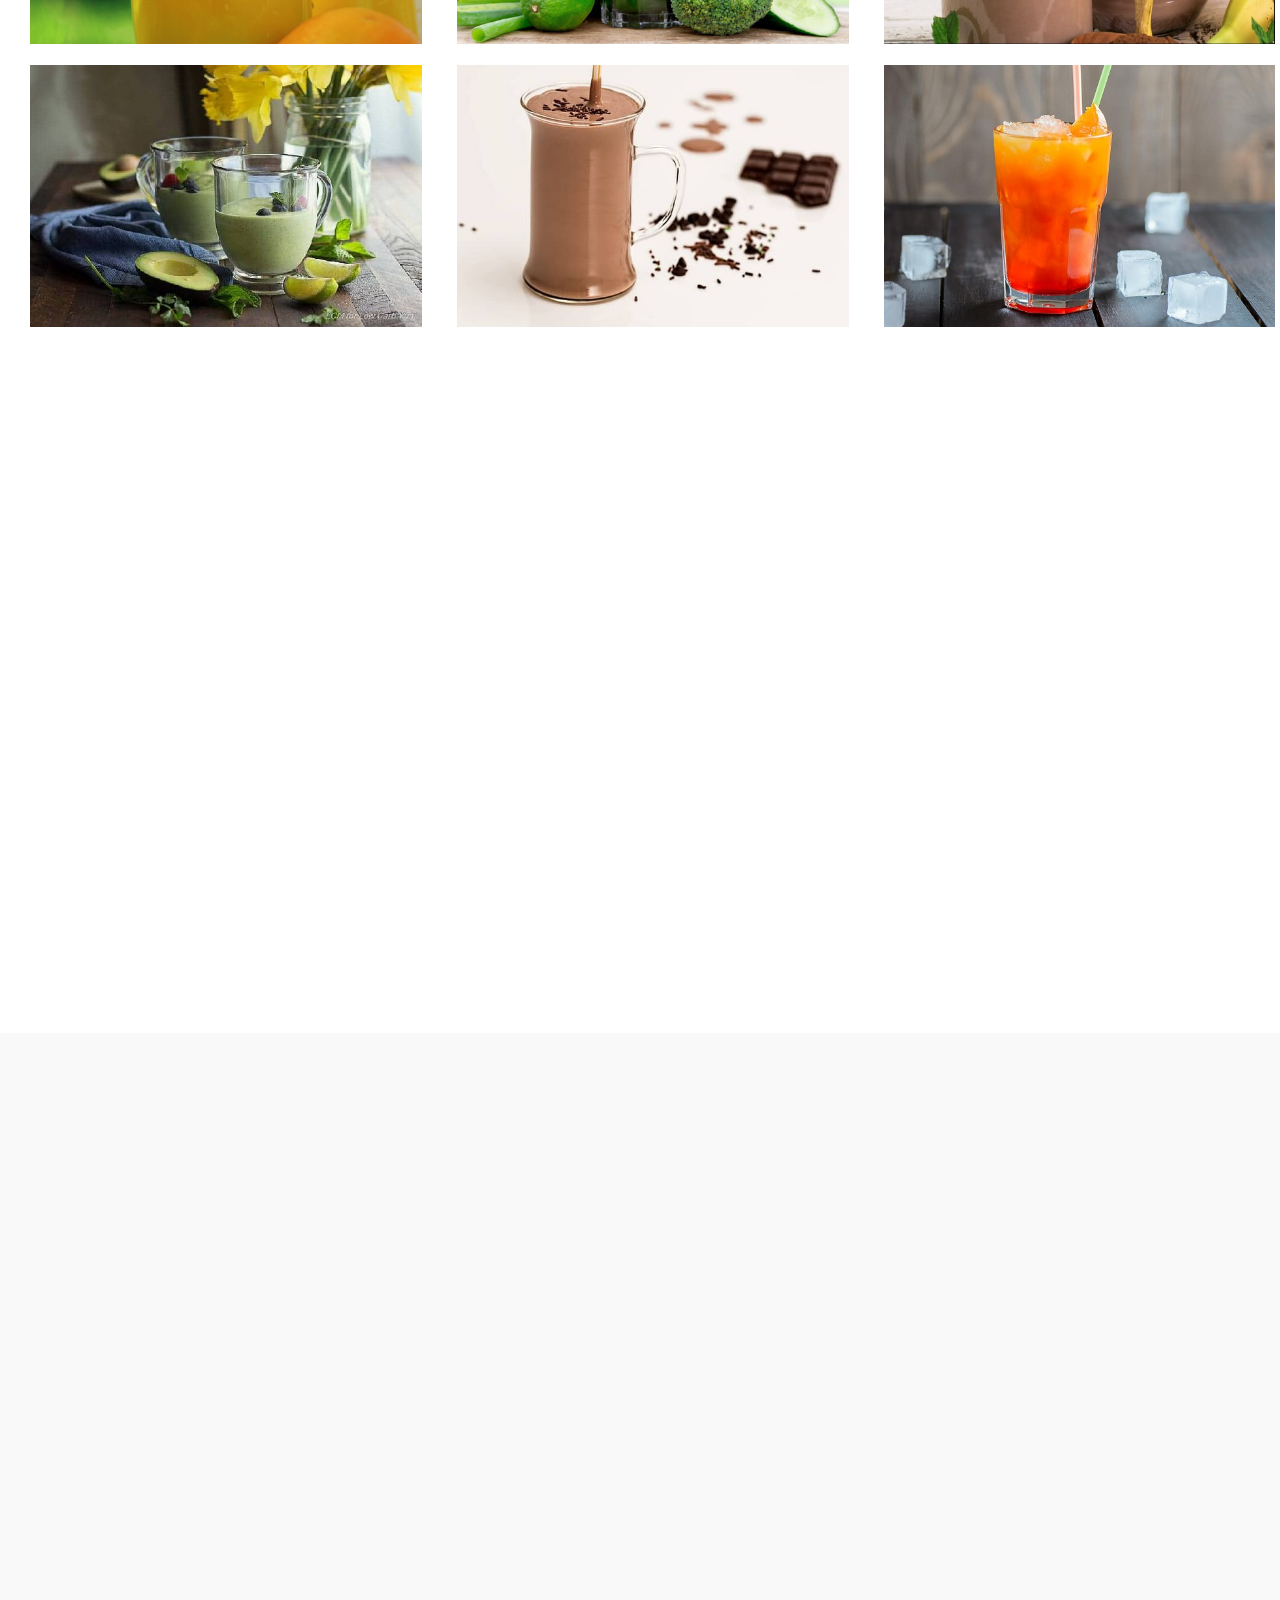
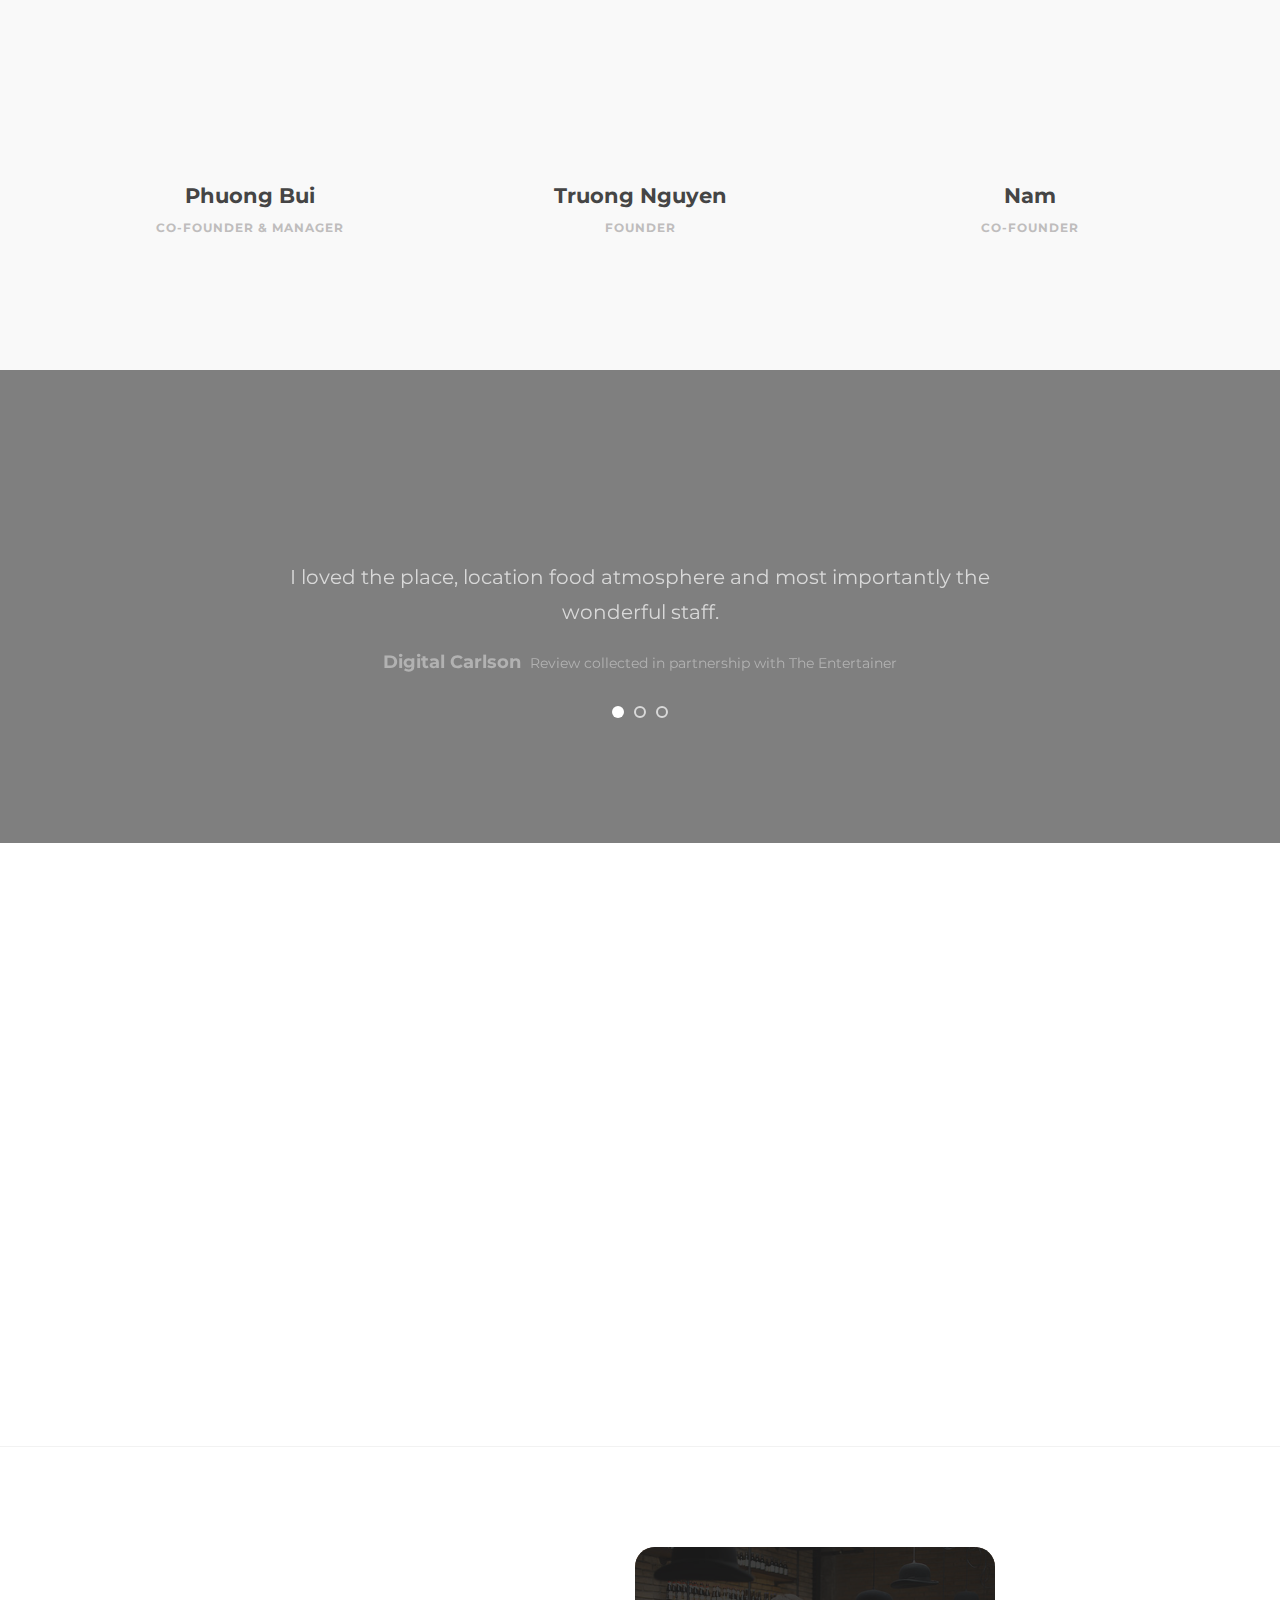
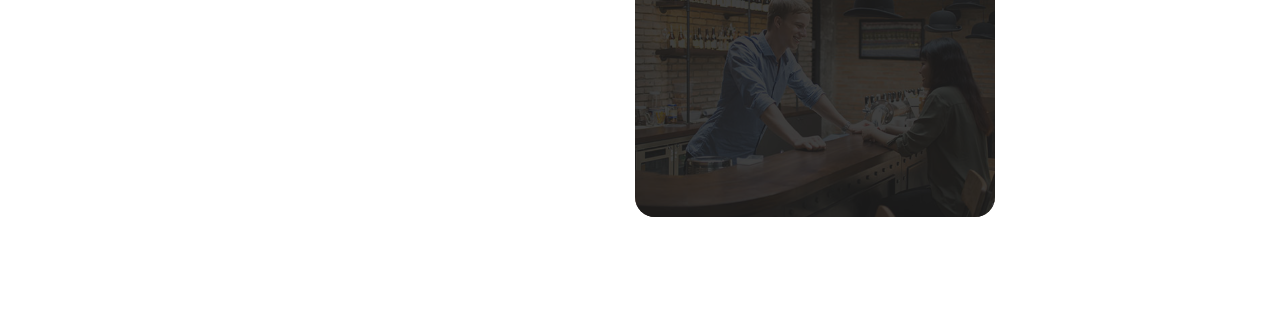
==== commit 46d099d5: "update 22/01/21" ====
--- a/index.html
+++ b/index.html
@@ -4,13 +4,7 @@
 <head>
 
     <title>Eatery Juices and Smoothies</title>
-    <!-- 
-
-Eatery Cafe Template 
-
-http://www.templatemo.com/tm-515-eatery
-
--->
+    
     <meta charset="UTF-8">
     <meta http-equiv="X-UA-Compatible" content="IE=Edge">
     <meta name="description" content="">
@@ -31,16 +25,12 @@
 </head>
 
 <body>
-
     <!-- PRE LOADER -->
     <section class="preloader">
         <div class="spinner">
-
             <span class="spinner-rotate"></span>
-
-        </div>
-    </section>
-
+        </div>
+    </section>
 
     <!-- MENU -->
     <section class="navbar custom-navbar navbar-fixed-top" role="navigation">
@@ -65,6 +55,7 @@
                     <li><a href="#team" class="smoothScroll">Fouder</a></li>
                     <li><a href="#menu" class="smoothScroll">Menu</a></li>
                     <li><a href="#contact" class="smoothScroll">Contact</a></li>
+                    <li><a href="#catering" class="smoothScroll">Catering</a></li>
                 </ul>
 
                 <ul class="nav navbar-nav navbar-right">
@@ -72,16 +63,14 @@
                     <a href="#footer" class="section-btn">Contact</a>
                 </ul>
             </div>
-
-        </div>
-    </section>
-
+        </div>
+    </section>
 
     <!-- HOME -->
     <section id="home" class="slider" data-stellar-background-ratio="0.5">
         <div class="row">
-
             <div class="owl-carousel owl-theme">
+
                 <div class="item item-first">
                     <div class="caption">
                         <div class="container">
@@ -118,7 +107,6 @@
                     </div>
                 </div>
             </div>
-
         </div>
     </section>
 
@@ -151,7 +139,6 @@
                         <img src="images/about-image.jpg" class="img-responsive" alt="">
                     </div>
                 </div>
-
             </div>
         </div>
     </section>
@@ -160,7 +147,6 @@
     <section id="menu" data-stellar-background-ratio="0.5">
         <div class="container">
             <div class="row">
-
                 <div class="col-md-12 col-sm-12">
                     <div class="section-title wow fadeInUp" data-wow-delay="0.1s">
                         <h2>Our Menus</h2>
@@ -168,9 +154,9 @@
                     </div>
                 </div>
 
-                <div class="col-md-4 col-sm-6">
+                <div class="col-md-4 col-sm-8">
                     <!-- MENU THUMB -->
-                    <div class="menu-thumb">
+                    <div class="menu-thumb" title="Fruit Juice">
                         <a href="juice.html">
                             <img src="images/fruitjuice.png" class="img-responsive" alt="">
 
@@ -187,7 +173,7 @@
                 <div class="col-md-4 col-sm-6">
                     <!-- MENU THUMB -->
                     <div class="menu-thumb">
-                        <a href="Vegetables Juice.html">
+                        <a href="Vegetables Juice.html" title="Vegetable Juice">
                             <img src="images/vegetablejuice.jpg" class="img-responsive" alt="">
 
                             <div class="menu-info">
@@ -205,7 +191,7 @@
                 <div class="col-md-4 col-sm-6">
                     <!-- MENU THUMB -->
                     <div class="menu-thumb">
-                        <a href="Protein.html">
+                        <a href="Protein.html" title="Protein Shake">
                             <img src="images/proteinshake.jpg" class="img-responsive" alt="">
 
                             <div class="menu-info">
@@ -221,8 +207,8 @@
                 <div class="col-md-4 col-sm-6">
                     <!-- MENU THUMB -->
                     <div class="menu-thumb">
-                        <a href="Smoothie.html">
-                            <img src="images/smothie.png" class="img-responsive" alt="">
+                        <a href="Smoothie.html" title="Smoothie">
+                            <img src="images/smoothie-avocado.jpg" class="img-responsive" alt="">
 
                             <div class="menu-info">
                                 <div class="menu-item">
@@ -240,7 +226,7 @@
                 <div class="col-md-4 col-sm-6">
                     <!-- MENU THUMB -->
                     <div class="menu-thumb">
-                        <a href="chocolate.html">
+                        <a href="chocolate.html" title="Chocolate Juice">
                             <img src="images/chocolate1.jpg" class="img-responsive" alt="">
 
                             <div class="menu-info">
@@ -259,12 +245,12 @@
                 <div class="col-md-4 col-sm-6">
                     <!-- MENU THUMB -->
                     <div class="menu-thumb">
-                        <a href="moctaik.html" >
+                        <a href="moctaik.html" title="Moctaik">
                             <img src="images/mocktail1.jpg" class="img-responsive" alt="">
 
                             <div class="menu-info">
                                 <div class="menu-item">
-                                    <h3>Mocktail</h3>
+                                    <h3>Mocktaik</h3>
                                     <p>Cinderella / Virgin Mary / Bellini</p>
                                 </div>
                                 <div class="menu-price">
@@ -274,11 +260,51 @@
                         </a>
                     </div>
                 </div>
-
-
-            </div>
-        </div>
-    </section>
+            </div>
+        </div>
+    </section>
+
+    <!-- CATERING -->
+    <section id="catering" data-stellar-background-ratio="0.5">
+        <div class="container">
+            <div class="col-md-12 col-sm-12">
+                <div class="row">
+                    <div class="section-title wow fadeInUp" data-wow-delay="0.1s" style="text-align: center;">
+                        <h2>Catering</h2>
+                        <h4>Service Packages</h4>
+                    </div>
+                </div>
+            </div>
+            <div class="row">
+                <div class="col-md-6 col-sm-12">
+                    <div class="about-info">
+                        <div class="wow fadeInUp" data-wow-delay="0.1s">
+                            <p></p><br>
+                            <p> <b> Shrek-Juice</b> understands there are special moments that you want to prepare
+                                exclusively
+                                for your lovely ones. We are accepting reservations for private party on demand like
+                                “Birthday”,
+                                Wedding”,
+                                “Anniversary” party…or company events such as “Year-End”, “Team Building”, etc. </p>
+
+                            <p> Party will be tailored according to special occasions to meet your needs. To order
+                                theparty, please <u><a href="#contact">Contact Us</a></u>.
+                            </p>
+                            <p> For any special decoration needs for the party, please inform us at least 2 weeks in
+                                advance, so that we can bring the best moments to your party!
+                            </p>
+                        </div>
+                    </div>
+                </div>
+                <div class="col-md-6 col-sm-12">
+                    <div class="wow fadeInUp about-image" data-wow-delay="0.6s">
+                        <img src="images/catering1.jpg" class="img-responsive" alt="">
+                    </div>
+                </div>
+            </div>
+        </div>
+    </section>
+
 
     <!-- TEAM -->
     <section id="team" data-stellar-background-ratio="0.5">
@@ -294,7 +320,7 @@
 
                 <div class="col-md-4 col-sm-4">
                     <div class="team-thumb wow fadeInUp" data-wow-delay="0.2s">
-                        <img src="images/my.jpg" class="img-responsive" alt="" style="width: 100%;">
+                        <img src="images/phuong1.jpg" class="img-responsive" alt="" style="width: 100%;">
                         <div class="team-hover">
                             <div class="team-item">
                                 <h4>Everyone says that I am a very active and energetic</h4>
@@ -307,7 +333,7 @@
                     </div>
                     <div class="team-info">
                         <h3>Phuong Bui</h3>
-                        <p>Founder</p>
+                        <p>Co-Founder &amp; Manager</p>
                     </div>
                 </div>
 
@@ -326,7 +352,7 @@
                     </div>
                     <div class="team-info">
                         <h3>Truong Nguyen</h3>
-                        <p>Co-Founder &amp; Manager</p>
+                        <p>Founder</p>
                     </div>
                 </div>
 
@@ -399,7 +425,6 @@
             </div>
         </div>
     </section>
-
 
     <!-- CONTACT -->
     <section id="contact" data-stellar-background-ratio="0.5">
@@ -458,11 +483,9 @@
                         </div>
                     </form>
                 </div>
-
-            </div>
-        </div>
-    </section>
-
+            </div>
+        </div>
+    </section>
 
     <!-- FOOTER -->
     <footer id="footer" data-stellar-background-ratio="0.5">
@@ -529,7 +552,6 @@
             </div>
         </div>
     </footer>
-
 
     <!-- SCRIPTS -->
     <script src="js/jquery.js"></script>
--- a/css/templatemo-style.css
+++ b/css/templatemo-style.css
@@ -399,7 +399,7 @@
     background-repeat: no-repeat;
     background-attachment: local;
     background-size: cover;
-    height: 650px;
+    height: 650px;   
   }
 
   .slider .item-first {
@@ -434,7 +434,60 @@
     color: #ffffff;
   }
 
-
+#chocolate {
+    background: url('../images/Frui_tea_3.jpg') ;
+    background-size: cover;
+    background-position: inherit;
+    background-repeat: no-repeat;
+    background-attachment: local;
+    height: 550px;
+  }
+  #juice {
+    background: url('../images/fruit_and_juice_main3.png');
+    background-position: inherit;
+    background-repeat: no-repeat;
+    background-attachment: local;
+    background-size: cover;
+    height: 550px;
+  }
+
+  #vegetable {
+    background: url('../images/vegetablejuice.jpg');
+    background-position: inherit;
+    background-repeat: no-repeat;
+    background-attachment: local;
+    background-size: cover;
+    height: 550px;
+
+  }
+  #moctaik {
+    background: url('../images/moctaik_3.jpg');
+    background-position: inherit;
+    background-repeat: no-repeat;
+    background-attachment: local;
+    background-size: cover;
+    height: 550px;
+
+  }
+  #protein {
+
+    background: url('../images/protein101jpg.jpg');
+    background-position: inherit;
+    background-repeat: no-repeat;
+    background-attachment: local;
+    background-size: cover;
+    height: 550px;
+  }
+
+  #smoothie {
+
+    background: url('../images/protein101jpg.jpg');
+    background-position: inherit;
+    background-repeat: no-repeat;
+    background-attachment: local;
+    background-size: cover;
+    height: 550px;
+  }
 
   /*---------------------------------------
       ABOUT              
@@ -647,6 +700,7 @@
     background: url('../images/feedback1.jpg') center center no-repeat;
     background-size: cover;
   }
+  
 
   #testimonial .owl-dots {
     position: relative;
